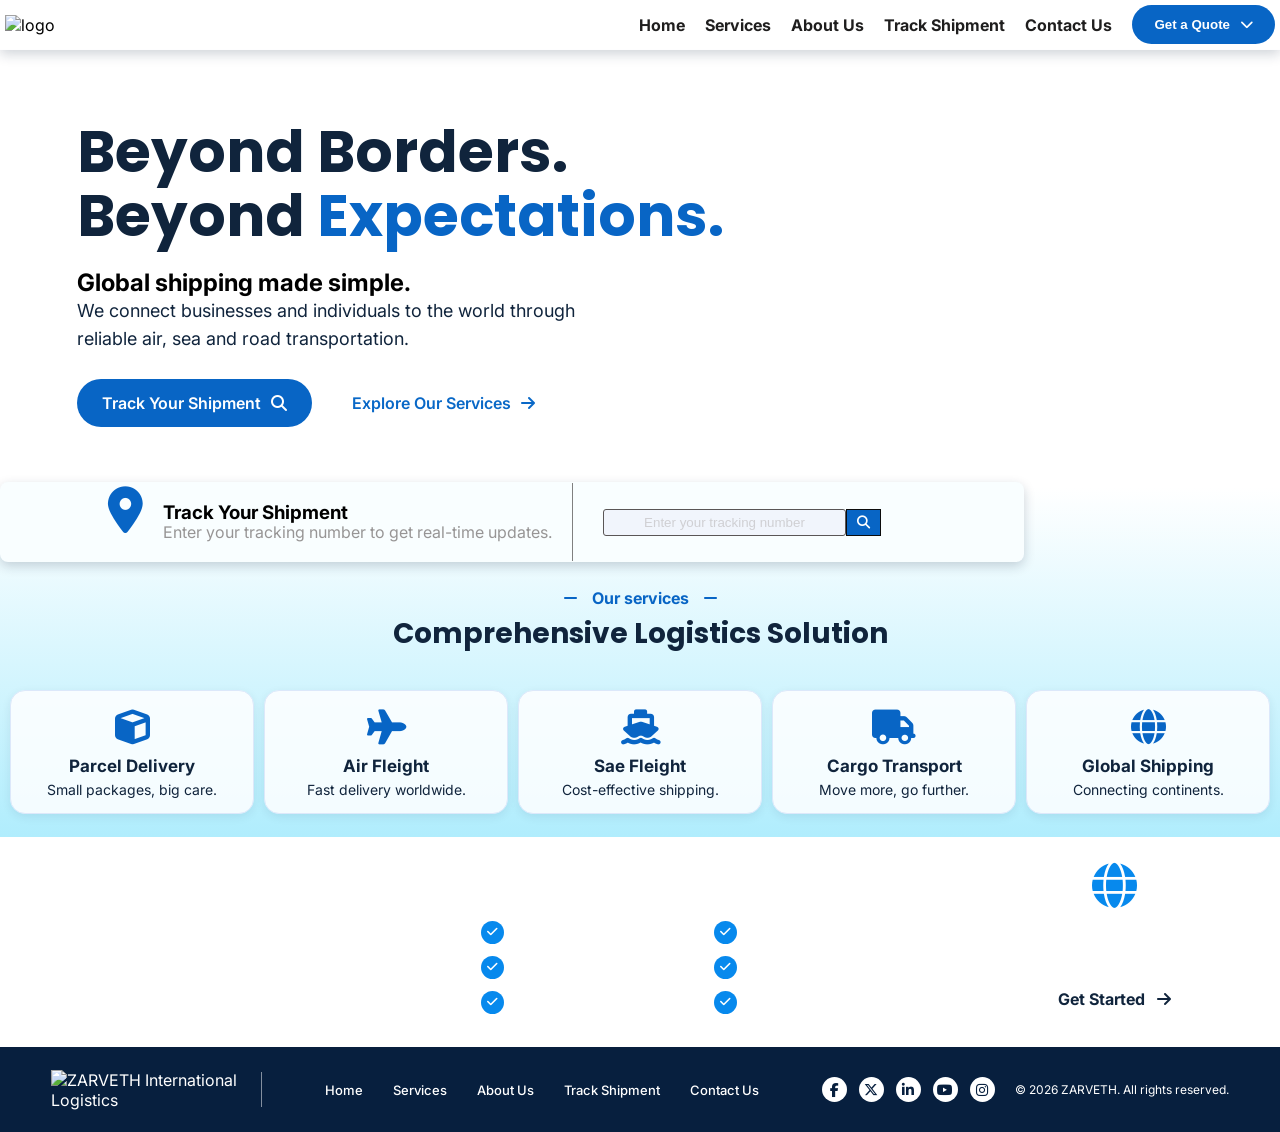
==== index.html @ da5cdc55 "Add files via upload" ====
<!DOCTYPE html>
<html lang="en">
<head>
    <meta charset="UTF-8">
    <meta name="viewport" content="width=device-width, initial-scale=1.0">
    <title>ZARVETH Logistic Company</title>
    <link rel="stylesheet" href="styles.css">
    <link rel="stylesheet" href="https://cdnjs.cloudflare.com/ajax/libs/font-awesome/6.7.2/css/all.min.css">
    <link href="https://fonts.googleapis.com/css2?family=Inter:wght@400;500;600;700&family=Poppins:wght@400;500;600;700;800&display=swap" rel="stylesheet">
</head>
<body>
    
    <header>
        <div class="header">
            <span class="logo">
                <img src="images/Zarveth Global Logistics Logo.png" alt="logo" class="logo-image">
            </span>

             <button class="hamburger" aria-label="Open navigation menu">
            <i class="fa-solid fa-bars"></i>
        </button>
        <div class="mobile-menu">
            <nav class="nav-bar">
                <ul>
                    <li><a href="index.html">Home</a></li>
                    <li><a href="services.html">Services</a></li>
                    <li><a href="about.html">About Us</a></li>
                    <li><a href="track.html">Track Shipment</a></li>
                    <li><a href="contact.html">Contact Us</a></li>
                </ul>
            </nav>

            <div class="quote-dropdown">

    <button class="quote-btn" id="quoteToggle" type="button">
        Get a Quote
        <i class="fa-solid fa-chevron-down"></i>
    </button>

    <div class="quote-form" id="quoteForm">

        <h2>Request a Quote</h2>
        <p>Tell us about your shipment and we'll prepare a quote for you.</p>

        <form>

            <input type="text" placeholder="Full Name" required>

            <input type="email" placeholder="Email Address" required>

            <input type="tel" placeholder="Phone Number" required>

            <select required>
                <option value="">Select Shipment Type</option>
                <option>International Shipping</option>
                <option>Domestic Delivery</option>
                <option>Freight Forwarding</option>
            </select>

            <input type="text" placeholder="Pickup Location" required>

            <input type="text" placeholder="Delivery Destination" required>

            <input type="number" placeholder="Package Weight (kg)" min="0.1" step="0.1" required>

            <textarea placeholder="Additional Information (Optional)"></textarea>

            <button type="submit">Submit Request</button>

        </form>

    </div>

</div>
          </div>  
    </header>

        <main>
    <section id="hero">
        <div class="hero-text">
        <h1>Beyond Borders.<br>
            Beyond <span>Expectations.</span></h1>

            <h2>Global shipping made simple. </h2>
            <p>We connect businesses and individuals to the world through reliable air, sea and road transportation.</p>
            </div>
<div class="hero-buttons">

    <a href="track.html" class="hero-btn">
        Track Your Shipment
        <i class="fa-solid fa-magnifying-glass"></i>
    </a>

    <a href="services.html" class="hero-btn">
        Explore Our Services
        <i class="fa-solid fa-arrow-right"></i>
    </a>

</div>
    </section>

   

<section class="track-container">

    <div class="track-info">
        <span class="location-icon">
            <i class="fa-solid fa-location-dot"></i>
        </span>

        <h3>Track Your Shipment</h3>
        <p>Enter your tracking number to get real-time updates.</p>
    </div>

    <div class="track-input">
        <form id="trackingForm" action="track.html" method="GET">

            <input
                type="text"
                id="trackingNumber"
                name="trackingNumber"
                placeholder="Enter your tracking number"
                autocomplete="off"
                required
            >

            <button type="submit" class="search" aria-label="Track shipment">
                <i class="fa-solid fa-magnifying-glass"></i>
            </button>

        </form>
    </div>

</section>


    </main>

    <section class="services">
        <div class="service-text">
            <h3><span class="minus"><i class="fa-solid fa-minus"></i></span> Our services <span class="minus"><i class="fa-solid fa-minus"></i></span></h3>
            <p>Comprehensive Logistics Solution</p>
        </div>


        <div class="ads">
            <div class="box-l">
                <span class="ads-icon"><i class="fa-solid fa-cube"></i></span>
                <h4 class="ads-head">Parcel Delivery</h4>
                <p class="ads-text">Small packages, big care.</p>
            </div>
            <div class="box-l">
                <span class="ads-icon"><i class="fa-solid fa-plane"></i></span>
                <h4 class="ads-head">Air Fleight</h4>
                <p class="ads-text">Fast delivery worldwide.</p>
            </div>
            <div class="box-l">
                <span class="ads-icon"><i class="fa-solid fa-ship"></i></span>
                <h4 class="ads-head">Sae Fleight</h4>
                <p class="ads-text">Cost-effective shipping.</p>
            </div>
            <div class="box-l">
                <span class="ads-icon"><i class="fa-solid fa-truck"></i></span>
                <h4 class="ads-head">Cargo Transport</h4>
                <p class="ads-text">Move more, go further.</p>
            </div>
            <div class="box-l">
                <span class="ads-icon"><i class="fa-solid fa-globe"></i></span>
                <h4 class="ads-head">Global Shipping</h4>
                <p class="ads-text">Connecting continents.</p>
            </div>
        </div>
    </section>

    
<section class="why-choose">

    <!-- Delivery Man -->
    <div class="delivery-man">
        <img src="images/Smiling ZARVETH Courier Holding Package.png" alt="ZARVETH delivery professional">
    </div>

    <!-- Benefits -->
    <div class="why-content">

        <h2>Why Choose ZARVETH?</h2>

        <div class="benefits">

            <div class="benefit">
                <i class="fa-solid fa-check"></i>
                <span>Worldwide Reach</span>
            </div>

            <div class="benefit">
                <i class="fa-solid fa-check"></i>
                <span>Competitive Pricing</span>
            </div>

            <div class="benefit">
                <i class="fa-solid fa-check"></i>
                <span>Reliable & Secure Delivery</span>
            </div>

            <div class="benefit">
                <i class="fa-solid fa-check"></i>
                <span>Dedicated Support</span>
            </div>

            <div class="benefit">
                <i class="fa-solid fa-check"></i>
                <span>Real-Time Tracking</span>
            </div>

            <div class="benefit">
                <i class="fa-solid fa-check"></i>
                <span>On-Time Guarantee</span>
            </div>

        </div>

    </div>

    <!-- Call to Action -->
    <div class="why-cta">

        <i class="fa-solid fa-globe globe-icon"></i>

        <h3>Your Trusted Logistics Partner<br>
            Across the Globe.</h3>

        <a href="services.html" type="button">
            Get Started
            <i class="fa-solid fa-arrow-right"></i>
        </a>

    </div>

</section>


<footer class="footer">

    <!-- Logo -->
    <div class="footer-logo">
        <img src="images/background.png"
             alt="ZARVETH International Logistics">
    </div>

    <!-- Divider -->
    <div class="footer-divider"></div>

    <!-- Navigation -->
    <nav class="footer-nav">
        <a href="index.html">Home</a>
        <a href="services.html">Services</a>
        <a href="about.html">About Us</a>
        <a href="track.html">Track Shipment</a>
        <a href="contact.html">Contact Us</a>
    </nav>

    <!-- Social Media -->
    <div class="social-links">
        <a href="#" aria-label="Facebook">
            <i class="fa-brands fa-facebook-f"></i>
        </a>

        <a href="#" aria-label="X">
            <i class="fa-brands fa-x-twitter"></i>
        </a>

        <a href="#" aria-label="LinkedIn">
            <i class="fa-brands fa-linkedin-in"></i>
        </a>

        <a href="#" aria-label="YouTube">
            <i class="fa-brands fa-youtube"></i>
        </a>

        <a href="#" aria-label="Instagram">
            <i class="fa-brands fa-instagram"></i>
        </a>
    </div>

    <!-- Copyright -->
    <p class="copyright">
        © 2026 ZARVETH. All rights reserved.
    </p>

</footer>


    <script src="script.js"></script>
</body>
</html>
---- styles.css ----
/* GLOBAL RESET */
html {
    width: 100%;
    overflow-x: hidden;
}

* {
    margin: 0;
    padding: 0;
    box-sizing: border-box;
}

body {
    background-color: white;
    font-family: 'Inter', sans-serif;
    width: 100%;
    max-width: 100%;
    margin: 0;
    overflow-x: hidden;
}

/* MAIN */
main {
    position: relative;
}
/* HEADER */
.header {
    display: flex;
    justify-content: space-between;
    align-items: center;
    position: fixed;
     background: rgba(255, 253, 254, 0.20);
      backdrop-filter: blur(5px);
    -webkit-backdrop-filter: blur(12px);
    top: 0;
    left: 0;
    width: 100%;
    transition: background-color 0.3s ease;
    z-index: 1000;
    border-bottom: 1px solid rgb(254, 254, 255);
    padding: 5px;
     box-shadow: 0 4px 12px rgba(16, 36, 60, 0.20);
}

/* LOGO */
.logo-image {
    width: 200px;
}

/* HAMBURGER */
.hamburger {
    display: none;
    background: transparent;
    border: none;
    color: #10243c;
    font-size: 26px;
    cursor: pointer;
    padding: 8px;
    transition: 0.3s ease;
}

.hamburger:hover {
    color: #0865c5;
    transform: scale(1.1);
}

/* MOBILE MENU CONTAINER */
.mobile-menu {
    display: flex;
    align-items: center;
    gap: 20px;
}

/* NAVIGATION */
.nav-bar ul {
    display: flex;
    gap: 20px;
    align-items: center;
}

li, a {
    text-decoration: none;
    list-style-type: none;
    color: rgb(31, 30, 30);
    font-weight: 700;
}

a:hover {
    border-radius: 5px;
    border-bottom: 2px solid rgb(249, 249, 252);
}

/* Quote Dropdown Container */
.quote-dropdown {
    position: relative;
    display: inline-block;
}

/* Quote Button */
.quote-btn {
    display: flex;
    align-items: center;
    gap: 10px;
    padding: 12px 22px;
    background: #0865c5;
    color: white;
    border: none;
    border-radius: 30px;
    cursor: pointer;
    font-weight: 600;
}

/* Quote Form Panel */
.quote-form {
    position: absolute;
    top: calc(100% + 15px);
    right: 0;
    width: 380px;
    max-height: 75vh;
    overflow-y: auto;
    padding: 25px;
    background: white;
    border-radius: 12px;
    box-shadow: 0 8px 30px rgba(0, 0, 0, 0.15);
    z-index: 1000;

    display: none;
}

/* Show Form */
.quote-form.active {
    display: block;
}

/* Form Heading */
.quote-form h2 {
    color: #102b60;
    margin-bottom: 8px;
}

.quote-form p {
    color: #666;
    font-size: 14px;
    margin-bottom: 20px;
}

/* Form Layout */
.quote-form form {
    display: flex;
    flex-direction: column;
    gap: 12px;
}

/* Form Fields */
.quote-form input,
.quote-form select,
.quote-form textarea {
    width: 100%;
    padding: 12px;
    border: 1px solid #d5deeb;
    border-radius: 7px;
    font-family: inherit;
    font-size: 14px;
    outline: none;
     background: white;
     color: black;
}

.quote-form textarea {
    min-height: 90px;
    resize: vertical;
}

.quote-form input:focus,
.quote-form select:focus,
.quote-form textarea:focus {
    border-color: #0865c5;
}

/* Submit Button */
.quote-form form button {
    padding: 13px;
    background: #0865c5;
    color: white;
    border: none;
    border-radius: 7px;
    font-weight: 600;
    cursor: pointer;
}

/* HERO SECTION */
#hero {
    min-height: 450px;
    padding: 120px 6% 60px;
    background-image: url(images/main-background.png);
    background-size: cover;
    background-repeat: no-repeat;
}

.hero-text {
    max-width: 650px;
}

.hero-text h1 {
    font-family: 'Poppins', sans-serif;
    font-size: 58px;
    line-height: 1.1;
    color: #10243c;
    margin-bottom: 20px;
}

.hero-text h1 span {
    color: #0865c5;
}

.hero-text p {
    font-size: 18px;
    line-height: 1.6;
    max-width: 530px;
    color: #10243c;
    margin-bottom: 25px;
}

.hero-buttons {
    display: flex;
    align-items: center;
    gap: 15px;
}

.hero-btn {
    display: inline-flex;
    align-items: center;
    justify-content: center;
    gap: 10px;
    padding: 14px 25px;
    border-radius: 30px;
    text-decoration: none;
    font-weight: 600;
    cursor: pointer;
    transition: 0.3s ease;
}

.hero-btn:first-child {
    background: #0865c5;
    color: white;
}

.hero-btn:last-child {
    background: white;
    color: #0968c7;
}


/* TRACKING INFO */
.track-container {
    display: flex;
    gap: 30px;
    align-items: center;
    justify-self: center;
    justify-content: center;
    background: #f9feff;
    padding: 1px 50px;
    position: absolute;
    bottom: -75px;
    border-radius: 8px;
    width: 80%;
    box-shadow: 0 4px 12px rgba(16, 36, 60, 0.20);
}

.track-info {
    position: relative;
    border-right: 1px solid gray;
    padding: 20px;
}

.location-icon {
    position: absolute;
    top: -1px;
    left: -35px;
}

.location-icon {
    font-size: 2.9em;
    color: #0865c5;
}

h3, .track-info > p {
    line-height: 1.1;
}

.track-info > p {
    color: rgb(151, 149, 149);
}

/* TRACKING INPUT */
.track-input {
    width: 30%;
} 
.track-input > form {
    display: flex;
}

.track-input input {
    width: 100%;
    height: 3vh;
    color: black;
    border-radius: 3px;
    background: #f1f5fc;
    border: 1px solid rgb(90, 86, 86);
    text-align: center;
}

input::placeholder {
   text-align: center;
   color: rgba(175, 171, 171, 0.5);
}

.search {
    padding: 0 10px;
    color: white;
    background: #0865c5;
    border: 1px solid rgb(12, 12, 12);

}


/* TRACKING RESULT */

#tracking-result {
    display: none;
    width: 100%;
    flex-basis: 100%;
    margin-top: 15px;
}

.tracking-card {
    width: 100%;
    padding: 20px;
    background: #ffffff;
    border: 1px solid #dce8fa;
    border-radius: 8px;
    box-shadow: 0 4px 12px rgba(16, 36, 60, 0.12);
}

.tracking-header {
    display: flex;
    justify-content: space-between;
    align-items: center;
    gap: 15px;
    margin-bottom: 20px;
}

.tracking-header h3 {
    color: #10243c;
    margin-bottom: 5px;
}

.tracking-number {
    font-size: 13px;
    color: #777;
}

.tracking-status {
    background: #e0efff;
    color: #0865c5;
    padding: 8px 14px;
    border-radius: 20px;
    font-size: 12px;
    font-weight: 600;
}

.tracking-status.delivered {
    background: #dcfce7;
    color: #15803d;
}

.tracking-status.pending {
    background: #fef3c7;
    color: #92400e;
}

.tracking-details {
    display: grid;
    grid-template-columns: repeat(2, 1fr);
    gap: 20px;
    padding: 20px 0;
    border-top: 1px solid #eee;
    border-bottom: 1px solid #eee;
}

.detail-item span {
    display: block;
    font-size: 12px;
    color: #777;
    margin-bottom: 7px;
}

.detail-item strong {
    font-size: 14px;
    color: #10243c;
}

.tracking-message {
    margin-top: 15px;
    font-size: 14px;
    color: #555;
    line-height: 1.6;
}

/* INVALID TRACKING NUMBER */

.tracking-error {
    padding: 15px;
    background: #fff1f2;
    border: 1px solid #fecdd3;
    border-radius: 8px;
    color: #be123c;
    font-size: 14px;
}



/* MOBILE */

@media screen and (max-width: 768px) {

    .tracking-header {
        align-items: flex-start;
        flex-direction: column;
    }

    .tracking-details {
        grid-template-columns: 1fr;
    }

    #tracking-result {
        margin-top: 5px;
    }
}


/* SERVICES */
.services {
    background: linear-gradient(to bottom, rgb(255, 255, 255), rgb(176, 237, 253));
    min-height: 350px;
    display: flex;
    flex-direction: column;
    justify-content: center;
    padding-top: 90px;
}

.service-text {
     display: flex;
    justify-content: center;
    align-items: center;
    flex-direction: column;
    margin-bottom: 40px;
    line-height: 1.5;

}

/* ICONS */
.service-text {
    text-align: center;
    margin-bottom: 25px;
}

.service-text h3 {
    color: #0865c5;
    font-size: 16px;
    font-weight: 700;
    margin-bottom: 5px;
}

.service-text p {
    color: #10243c;
    font-family: 'Poppins', sans-serif;
    font-size: 28px;
    font-weight: 700;
}

.minus {
    color: #0865c5;
    margin: 0 10px;
}

/* ADS */
/* SERVICE CARDS */

.ads {
    display: flex;
    gap: 10px;
    justify-content: center;
    padding: 10px;
}

.box-l {
    flex: 1;
    text-align: center;
    background: rgba(255, 255, 255, 0.85);
    border: 1px solid #dce8fa;
    border-radius: 15px;
    padding: 15px 10px;
    box-shadow: 0 3px 10px rgba(16, 36, 60, 0.08);
}

.ads-icon {
    display: block;
    font-size: 35px;
    color: #0865c5;
    margin-bottom: 8px;
}

.ads-head {
    color: #10243c;
    font-size: 17px;
    margin-bottom: 5px;
}

.ads-text {
    color: #10243c;
    font-size: 14px;
}


/* WHY CHOOSE ZARVETH */

.why-choose {
    min-height: 210px;
    position: relative;
    display: grid;
    grid-template-columns: 36% 38% 26%;
    align-items: center;
    background: url(images/why-us.png);
    background-size: cover;
    background-position: center;
    color: white;
    overflow: hidden;
}

/* DELIVERY MAN */

.delivery-man {
    position: absolute;
    bottom: 0;
    left: 10%;
    height: 100%;
    display: flex;
    align-items: flex-end;
}

.delivery-man img {
    height: 115%;
    width: auto;
    object-fit: contain;
}

/* BENEFITS */

.why-content {
    grid-column: 2;
    padding: 20px;
    z-index: 1;
}

.why-content h2 {
    font-family: 'Poppins', sans-serif;
    font-size: 24px;
    margin-bottom: 15px; 
}

.benefits {
    display: grid;
    grid-template-columns: repeat(2, 1fr);
    gap: 12px 20px;
}

.benefit {
    display: flex;
    align-items: center;
    gap: 10px;
    font-size: 14px;
    white-space: nowrap;
}

.benefit i {
    background: #0789ed;
    width: 23px;
    height: 23px;
    border-radius: 50%;
    display: flex;
    align-items: center;
    justify-content: center;
    font-size: 12px;
}

/* CALL TO ACTION */

.why-cta {
    grid-column: 3;
    min-height: 160px;
    border-left: 1px solid rgba(255,255,255,0.5);
    display: flex;
    flex-direction: column;
    align-items: center;
    justify-content: center;
    text-align: center;
    gap: 12px;
    padding: 15px;
    z-index: 1;
}

.globe-icon {
    color: #0789ed;
    font-size: 45px;
}

.why-cta h3 {
    font-size: 16px;
    line-height: 1.4;
}

.why-cta a {
    background: white;
    color: #10243c;
    border: none;
    border-radius: 30px;
    padding: 12px 20px;
    font-weight: bold;
    display: flex;
    align-items: center;
    gap: 12px;
    cursor: pointer;
    transition: 0.3s ease;
}

.why-cta a:hover {
    background: #0789ed;
    color: white;
    transform: translateY(-3px);
}


/* FOOTER */

.footer {
    display: flex;
    align-items: center;
    justify-content: space-between;
    background: #071f3e;
    padding: 15px 4%;
    min-height: 85px;
    gap: 20px;
    color: white;
    width: 100%;
        max-width: 100%;
        min-width: 0;
        overflow: hidden;
}

/* LOGO */

.footer-logo img {
    width: 190px;
    display: block;
}

/* DIVIDER */

.footer-divider {
    height: 35px;
    width: 1px;
    background: rgba(255, 255, 255, 0.5);
}

/* NAVIGATION */

.footer-nav {
    display: flex;
    align-items: center;
    gap: 30px;
     width: 100%;
        max-width: 100%;
        flex-wrap: wrap;
        justify-content: center;
}

.footer-nav a {
    color: white;
    text-decoration: none;
    font-size: 13px;
    font-weight: 500;
    white-space: normal;
    transition: 0.3s ease;
}

.footer-nav a:hover {
    color: #64b5f6;
}

/* SOCIAL LINKS */

.social-links {
    display: flex;
    align-items: center;
    gap: 12px;
}

.social-links a {
    display: flex;
    align-items: center;
    justify-content: center;
    width: 25px;
    height: 25px;
    border-radius: 50%;
    background: white;
    color: #071f3e;
    text-decoration: none;
    font-size: 14px;
    transition: 0.3s ease;
}

.social-links a:hover {
    background: #0865c5;
    color: white;
    transform: translateY(-3px);
}

/* COPYRIGHT */

.copyright {
    color: white;
    font-size: 12px;
    white-space: nowrap;
}
/* MOBILE RESPONSIVENESS */
@media screen and (max-width: 768px) {

    body {
        max-width: 100%;
    }

    .header {
        justify-content: space-between;
        position: fixed;
    }

    .logo-image {
        width: 150px;
    }

    .hamburger {
        display: block;
    }

    .mobile-menu {
        display: none;
        position: absolute;
        top: 100%;
        right: 0;
        width: 50%;
        background: rgba(132, 150, 252, 0.5);
        flex-direction: column;
        align-items: center;
        gap: 20px;
        padding: 20px;
        border-radius: 20px;
    }

    .mobile-menu.active {
        display: flex;
    }

    .nav-bar ul {
        flex-direction: column;
        gap: 20px;
    }

    .dropdown-btn {
        margin: 0;
    }

    .dropdown-btn {
    border-radius: 10px;
    background: transparent;
    border: 1px solid black;
    }

    .track-container {
        flex-direction: column;
        align-items: stretch;
        gap: 20px;
        width: 90%;
        padding: 20px;

        /* Remove desktop positioning */
        position: relative;
        bottom: auto;
        margin: 25px auto;
    }

    .track-info {
        border-right: none;
        border-bottom: 1px solid #ccc;
        padding: 10px 10px 20px 45px;
    }

    .location-icon {
        left: 0;
        top: 5px;
        font-size: 2.2em;
    }

    .track-input {
        width: 100%;
    }

    .track-input > form {
        gap: 8px;
    }

    .track-input input {
        height: 45px;
        min-width: 0;
        padding: 0 10px;
    }

    .search {
        padding: 0 15px;
    }
    
    /* services */
    .services {
        min-height: auto;
        padding: 40px 10px;
    }

    .service-text {
        margin-bottom: 25px;
        padding: 0 10px;
    }

    .service-text p {
        font-size: 22px;
    }

    .ads {
        display: grid;
        grid-template-columns: repeat(2, 1fr);
        gap: 12px;
        padding: 10px;
    }

    .box-l {
        padding: 20px 8px;
    }

    .ads-icon {
        font-size: 30px;
    }

    .ads-head {
        font-size: 15px;
    }

    .ads-text {
        font-size: 12px;
    }

    .box-l:last-child {
        grid-column: 1 / -1;
    }

    /*why us*/
     .why-choose {
        grid-template-columns: 1fr;
        padding: 30px 15px;
        gap: 25px;
    }

    .delivery-man {
        display: none;
    }

    .why-content {
        grid-column: 1;
        padding: 10px;
    }

    .why-content h2 {
        font-size: 21px;
        text-align: center;
    }

    .benefits {
        grid-template-columns: 1fr;
        gap: 15px;
    }

    .benefit {
        white-space: normal;
    }

    .why-cta {
        grid-column: 1;
        border-left: none;
        border-top: 1px solid rgba(255,255,255,0.5);
        padding-top: 25px;
    }

    /*footer*/
    .footer {
        flex-direction: column;
        align-items: center;
        justify-content: center;
        gap: 25px;
        padding: 30px 15px;
        text-align: center;
        width: 100%;
        max-width: 100%;
        min-width: 0;
        overflow: hidden;
    }

    /* LOGO */
    .footer-logo img {
        width: 170px;
    }

    /* DIVIDER */
    .footer-divider {
        width: 80%;
        height: 1px;
    }

    /* NAVIGATION */
    .footer-nav {
        display: flex;
        flex-wrap: wrap;
        justify-content: center;
        gap: 15px 20px;
         width: 100%;
        max-width: 100%;
        flex-wrap: wrap;
        justify-content: center;
    }

    .footer-nav a {
        font-size: 14px;
    }

    /* SOCIAL MEDIA */
    .social-links {
        justify-content: center;
        gap: 15px;
    }

    .social-links a {
        width: 32px;
        height: 32px;
        font-size: 15px;
    }

    /* COPYRIGHT */
    .copyright {
        font-size: 12px;
        text-align: center;
        white-space: normal;
        line-height: 1.6;
    }
}

/* SMALL PHONES */
@media screen and (max-width: 480px) {

    .footer {
        gap: 20px;
        padding: 25px 12px;
    }

    .footer-logo img {
        width: 150px;
    }

    .footer-nav {
        gap: 15px;
    }

    .footer-nav a {
        font-size: 12px;
    }

    .social-links {
        gap: 18px;
    }

    .copyright {
        font-size: 11px;
    }
}
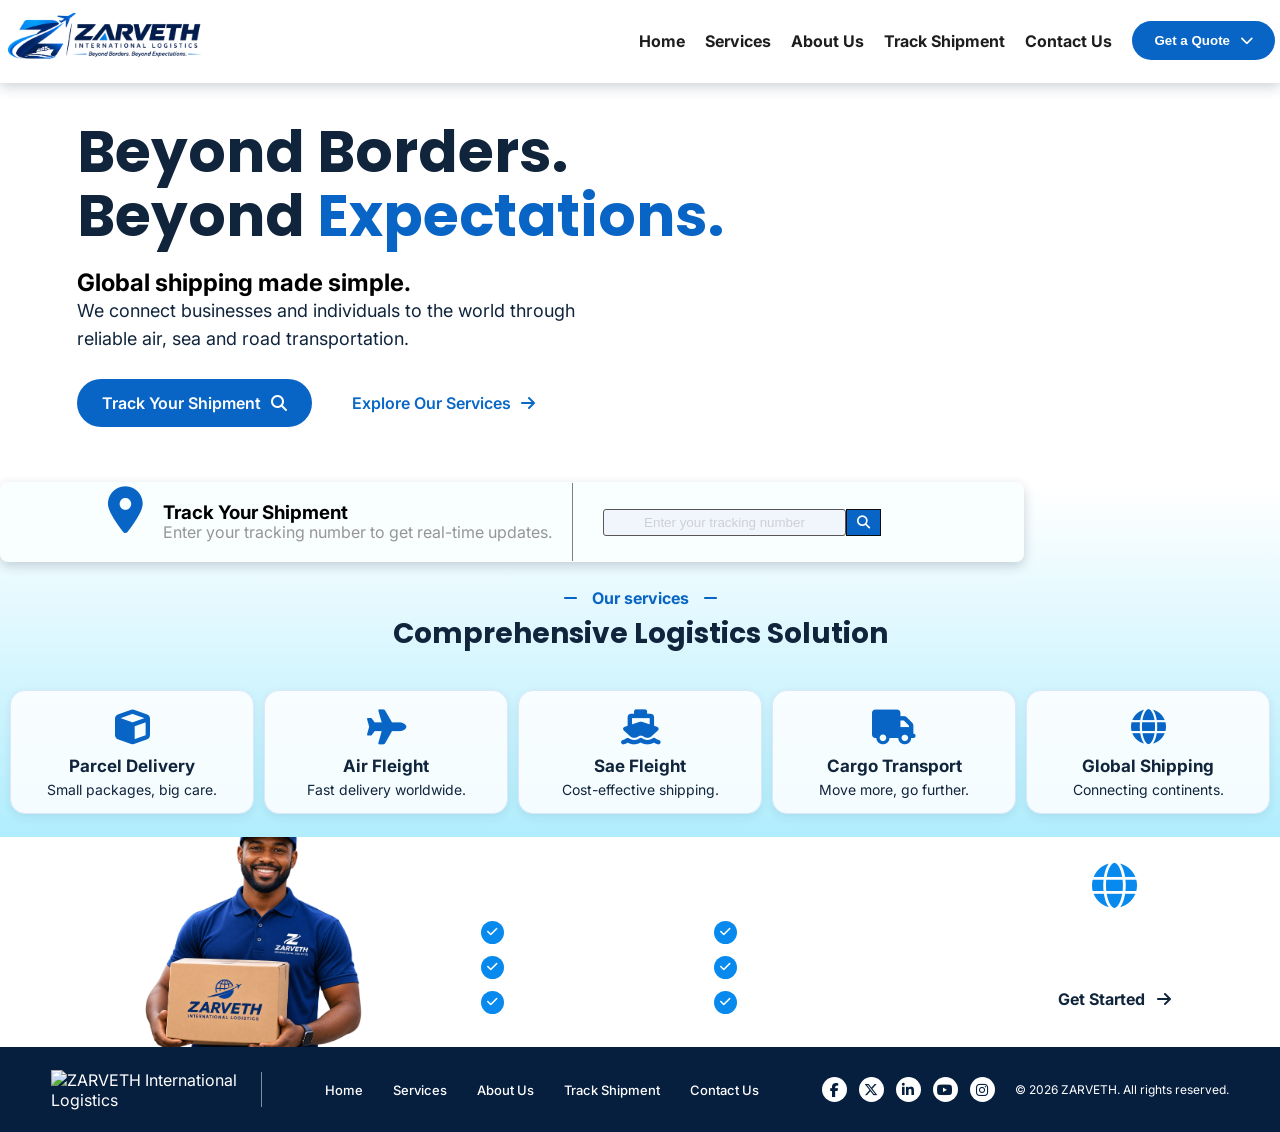
==== commit d767f89b: "Update index.html" ====
--- a/index.html
+++ b/index.html
@@ -13,7 +13,7 @@
     <header>
         <div class="header">
             <span class="logo">
-                <img src="images/Zarveth Global Logistics Logo.png" alt="logo" class="logo-image">
+                <img src="Zarveth Global Logistics Logo.png" alt="logo" class="logo-image">
             </span>
 
              <button class="hamburger" aria-label="Open navigation menu">
@@ -177,7 +177,7 @@
 
     <!-- Delivery Man -->
     <div class="delivery-man">
-        <img src="images/Smiling ZARVETH Courier Holding Package.png" alt="ZARVETH delivery professional">
+        <img src="Smiling ZARVETH Courier Holding Package.png" alt="ZARVETH delivery professional">
     </div>
 
     <!-- Benefits -->
@@ -292,4 +292,4 @@
 
     <script src="script.js"></script>
 </body>
-</html>+</html>
